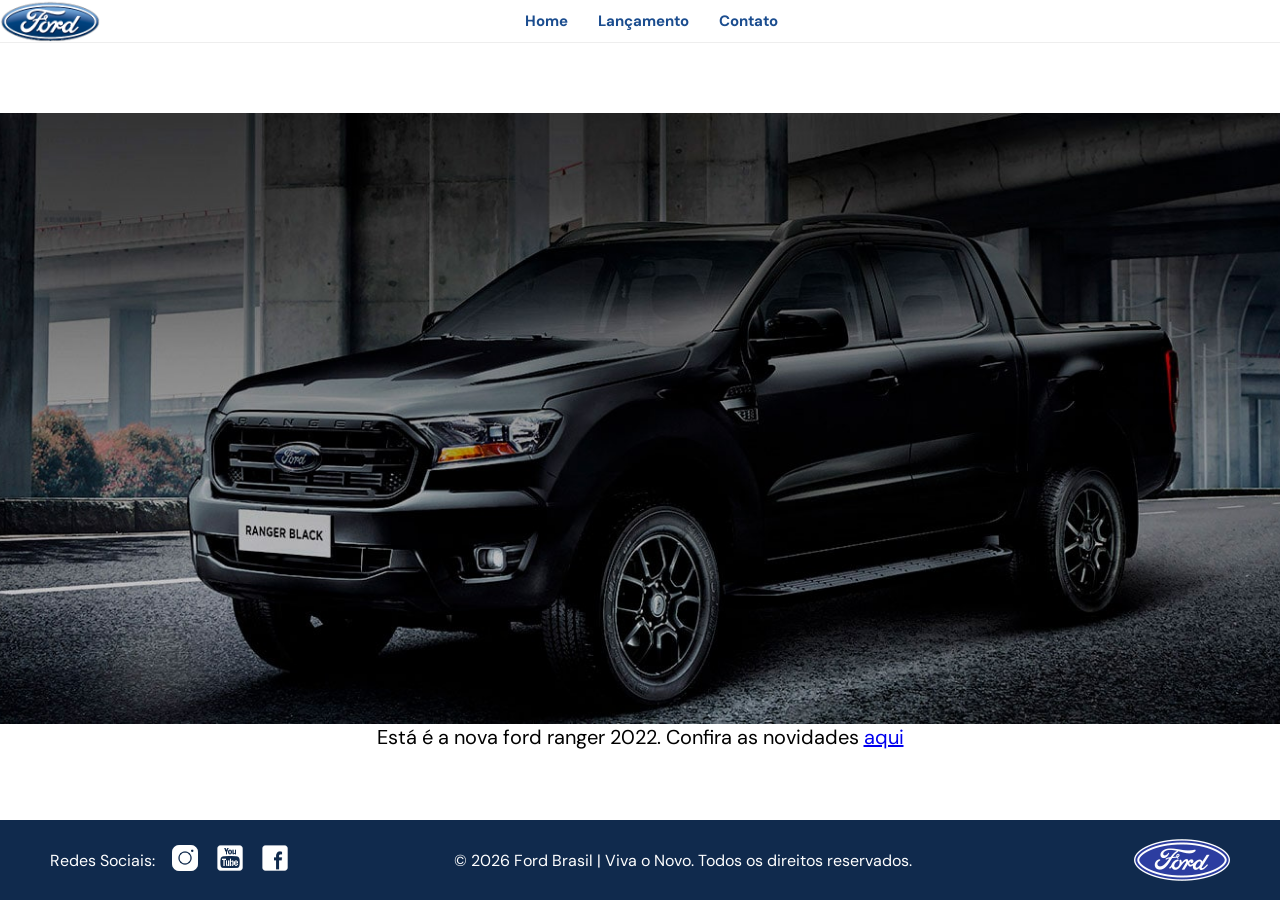
==== Index.html @ c237b103 "Atualização-03" ====
<!DOCTYPE html>
<html lang="pt-br">

<head>
    <meta charset="UTF-8">
    <meta name="viewport" content="width=device-width, initial-scale=1.0">
    <title>DESAFIO_SPRINT</title>
    <link rel="stylesheet" href="css/style-home.css">
    <link rel="stylesheet" href="css/header-footer-reset.css">

</head>

<body>
    <header>
        <img src="img/logo-ford-256.png" alt="Imagem do logo da Ford" class="logo-canto">

        <nav class="menu">
            <!-- Botoes home -->
            <a href="Index.html" class="buttonhome">Home</a>
            <a href="lancamento.html" class="buttonlaca">Lançamento</a>
            <a href="contato.html" class="buttoncontato">Contato</a>
        </nav>
    </header>

    <!-- começo do carrao -->
    <main>
        <a href="lancamento.html" class="CarroPreto">
            <img src="img/imagem_1.jpg" alt="carro">
        </a>

        <p class="novidadetropa">Está é a nova ford ranger 2022. Confira as novidades <a href="lancamento.html">aqui</a>
        </p>

    </main>
    <footer>

        <div class="redes-socias">
            <p id="text">Redes Sociais: </p>

            <a href="https://www.instagram.com/Ford" target="_blank">
                <img src="img/instagram-logo-50.png" alt="Instagram">
            </a>
            <a href="https://www.youtube.com/@ford" target="_blank">
                <img src="img/youtube-squared-50.png" alt="youtube">
            </a>
            <a href="https://www.facebook.com/FordBrasil/" target="_blank">
                <img src="img/facebook-50.png" alt="facebook">
            </a>
        </div>
        <p class="Copyright">© 2026 Ford Brasil | Viva o Novo. Todos os direitos reservados.</p>
        <img src="img/ford-96.png" alt="Logo Ford">
    </footer>
</body>

</html>
---- css/style-home.css ----
main {
    flex: 1;
    display: flex;
    flex-direction: column;
    align-items: center;
    justify-content: center;
}

main img {

    width: 1400px;
    height: auto;
}

.CarroPreto:hover {
    transform: translateY(-5px);
}

body {
    margin: 0;
    font-family: Arial, Helvetica, sans-serif;
    min-height: 100vh;
    display: flex;
    flex-direction: column;
}

.CarroPreto {

    max-width: 100%;
    height: auto;
    justify-content: center;
    display: flex;
    transition: transform 0.5s ease;

}

.novidadetropa {
    font-family: "DM Sans", sans-serif;
    font-size: 20px;
}
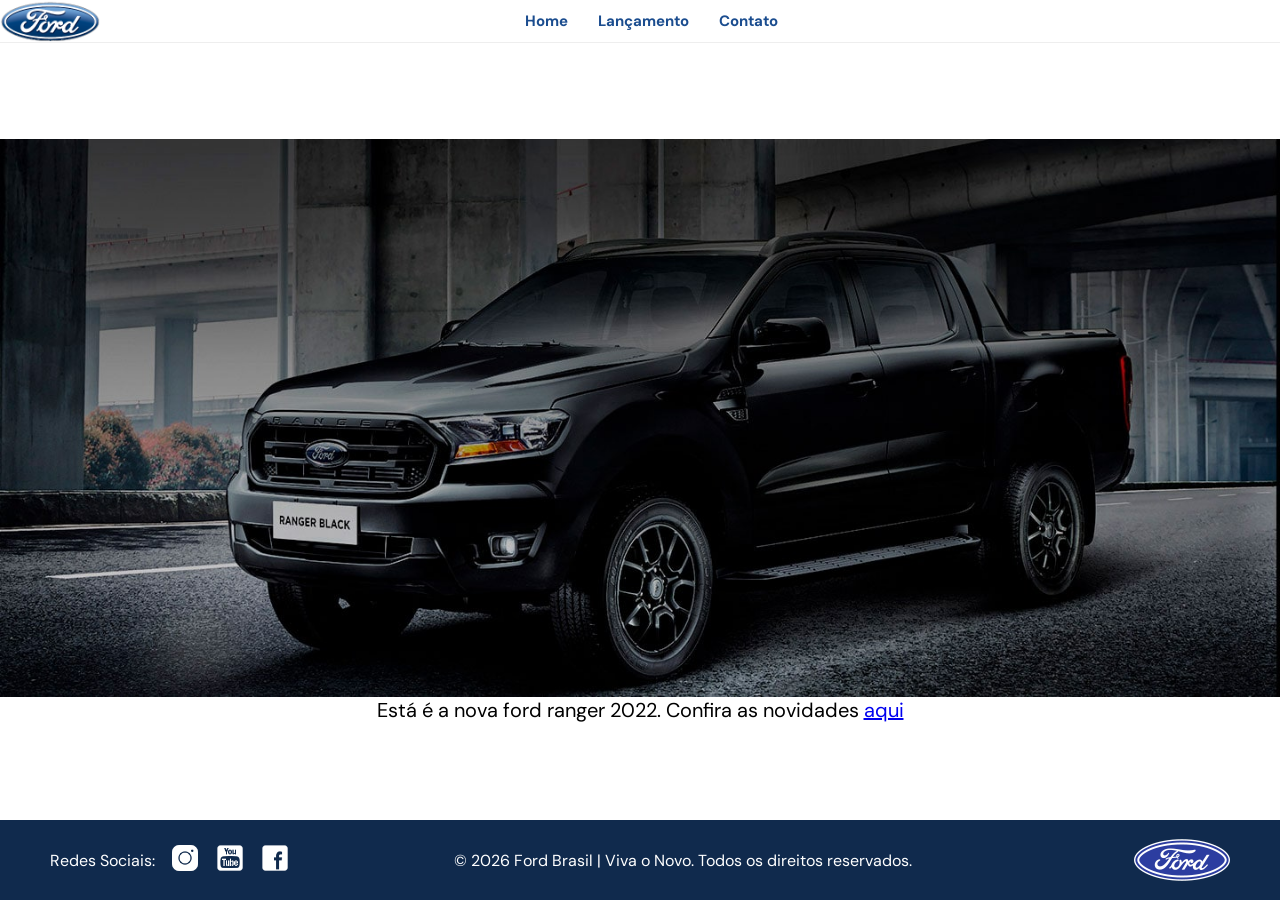
==== commit 08d5817c: "Atualização Final" ====
--- a/Index.html
+++ b/Index.html
@@ -24,8 +24,8 @@
 
     <!-- começo do carrao -->
     <main>
-        <a href="lancamento.html" class="CarroPreto">
-            <img src="img/imagem_1.jpg" alt="carro">
+        <a href="lancamento.html" >
+            <img src="img/imagem_1.jpg" alt="carro" class="CarroPreto">
         </a>
 
         <p class="novidadetropa">Está é a nova ford ranger 2022. Confira as novidades <a href="lancamento.html">aqui</a>
--- a/css/style-home.css
+++ b/css/style-home.css
@@ -4,12 +4,6 @@
     flex-direction: column;
     align-items: center;
     justify-content: center;
-}
-
-main img {
-
-    width: 1400px;
-    height: auto;
 }
 
 .CarroPreto:hover {
@@ -26,6 +20,8 @@
 
 .CarroPreto {
 
+    width: 1400px;
+    height: auto;
     max-width: 100%;
     height: auto;
     justify-content: center;
@@ -37,4 +33,22 @@
 .novidadetropa {
     font-family: "DM Sans", sans-serif;
     font-size: 20px;
+    text-align: center;
+}
+
+@media screen and (max-width: 768px) {
+
+    main {
+        display: flex;
+        flex: 1;
+    }
+
+    .CarroPreto {
+        max-width: 70%;
+        max-height: 70%;
+        justify-content: center;
+        display: flex;
+    
+    }
+
 }
